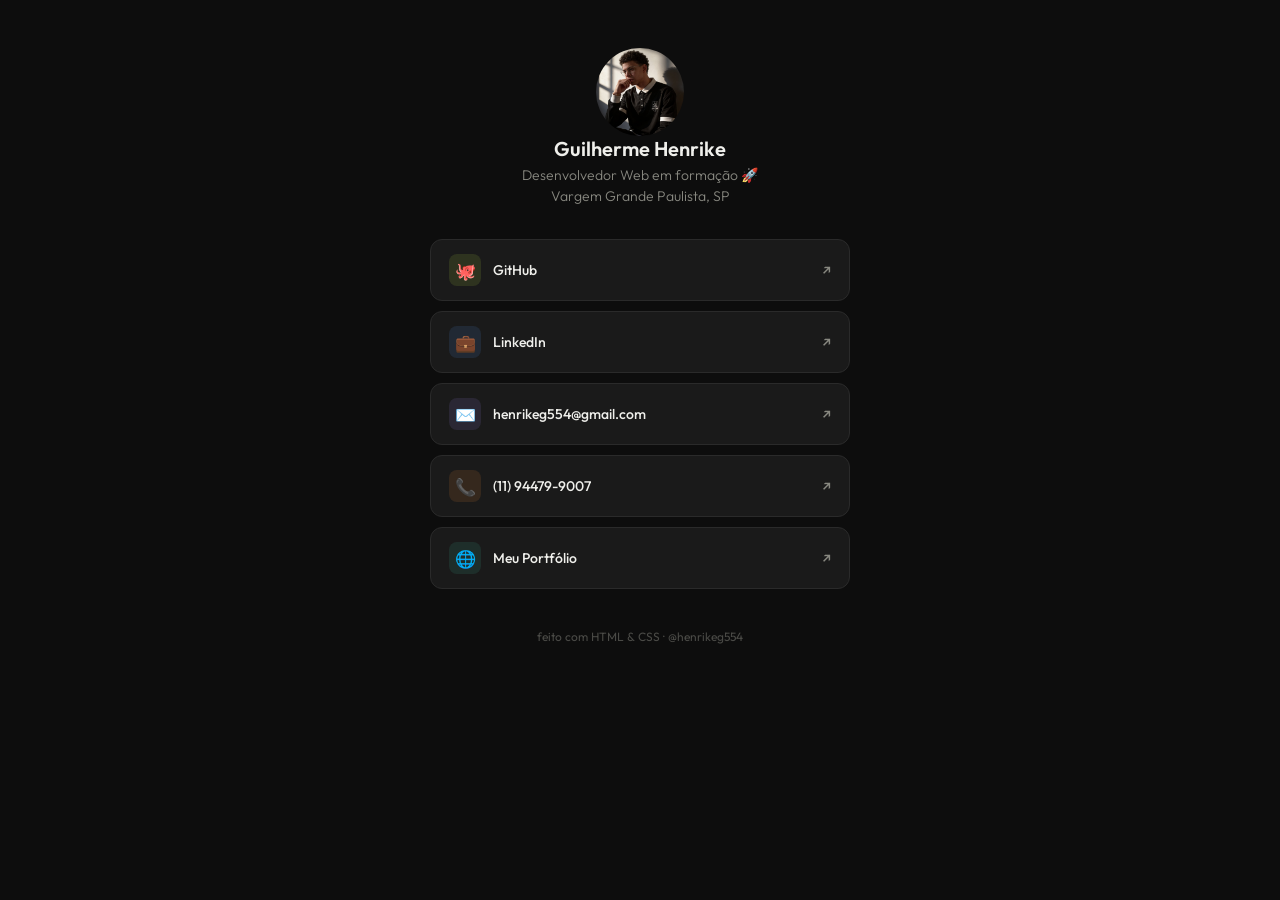
==== index.html @ 5b789f75 "Rename Dev.html to index.html" ====
<!DOCTYPE html>
<html lang="pt-BR">
<head>
  <meta charset="UTF-8"/>
  <meta name="viewport" content="width=device-width, initial-scale=1.0"/>
  <title>Guilherme Henrike · Links</title>
  <link rel="preconnect" href="https://fonts.googleapis.com"/>
  <link href="https://fonts.googleapis.com/css2?family=Outfit:wght@300;400;500;600&display=swap" rel="stylesheet"/>
  <style>
    *, *::before, *::after { box-sizing: border-box; margin: 0; padding: 0; }

    :root {
      --bg: #0D0D0D;
      --surface: #1A1A1A;
      --border: #2A2A2A;
      --text: #EFEFEB;
      --text2: #888880;
      --accent: #C8F04D;
      --accent2: #A8D030;
    }

    body {
      background: var(--bg);
      font-family: 'Outfit', sans-serif;
      min-height: 100vh;
      display: flex;
      justify-content: center;
      align-items: flex-start;
      padding: 3rem 1.5rem 4rem;
    }

    .container {
      width: 100%;
      max-width: 420px;
      display: flex;
      flex-direction: column;
      align-items: center;
      gap: 0;
    }

    .avatar {
      width: 88px; height: 88px;
      border-radius: 50%;
      background: var(--surface);
      border: 2px solid var(--border);
      display: flex;
      align-items: center;
      justify-content: center;
      font-size: 36px;
      margin-bottom: 1rem;
      animation: pop 0.5s cubic-bezier(.22,.68,0,1.4) forwards;
    }

    @keyframes pop {
      from { transform: scale(0.8); opacity: 0; }
      to   { transform: scale(1);   opacity: 1; }
    }

    .name {
      font-size: 20px;
      font-weight: 600;
      color: var(--text);
      margin-bottom: 4px;
      text-align: center;
    }

    .bio {
      font-size: 14px;
      color: var(--text2);
      text-align: center;
      font-weight: 300;
      margin-bottom: 2rem;
      line-height: 1.5;
    }

    .links {
      width: 100%;
      display: flex;
      flex-direction: column;
      gap: 10px;
    }

    .link-btn {
      width: 100%;
      display: flex;
      align-items: center;
      gap: 12px;
      padding: 14px 18px;
      background: var(--surface);
      border: 0.5px solid var(--border);
      border-radius: 12px;
      text-decoration: none;
      color: var(--text);
      font-size: 14px;
      font-weight: 500;
      font-family: 'Outfit', sans-serif;
      cursor: pointer;
      transition: border-color 0.2s, background 0.2s, transform 0.15s;
      opacity: 0;
      animation: slideUp 0.5s ease forwards;
    }

    .link-btn:hover {
      border-color: var(--accent);
      background: rgba(200,240,77,0.05);
      transform: translateY(-2px);
    }

    .link-btn:nth-child(1) { animation-delay: 0.1s; }
    .link-btn:nth-child(2) { animation-delay: 0.18s; }
    .link-btn:nth-child(3) { animation-delay: 0.26s; }
    .link-btn:nth-child(4) { animation-delay: 0.34s; }
    .link-btn:nth-child(5) { animation-delay: 0.42s; }

    @keyframes slideUp {
      from { opacity: 0; transform: translateY(12px); }
      to   { opacity: 1; transform: translateY(0); }
    }

    .link-icon {
      width: 32px; height: 32px;
      border-radius: 8px;
      display: flex; align-items: center; justify-content: center;
      font-size: 17px;
      flex-shrink: 0;
    }

    .link-icon.green  { background: rgba(200,240,77,0.12); }
    .link-icon.blue   { background: rgba(91,155,248,0.12); }
    .link-icon.purple { background: rgba(167,139,250,0.12); }
    .link-icon.orange { background: rgba(251,146,60,0.12); }
    .link-icon.teal   { background: rgba(62,201,167,0.12); }

    .link-label { flex: 1; }
    .link-arrow { font-size: 14px; color: var(--text2); transition: color 0.2s; }
    .link-btn:hover .link-arrow { color: var(--accent); }

    .footer {
      margin-top: 2.5rem;
      font-size: 12px;
      color: var(--text2);
      opacity: 0.5;
      text-align: center;
    }
  </style>
</head>
<body>
<div class="container">

  <img src="foto.jpeg" style="width:88px;height:88px;border-radius:50%;object-fit:cover;"> 

  <div class="name">Guilherme Henrike</div>
  <div class="bio">Desenvolvedor Web em formação 🚀<br/>Vargem Grande Paulista, SP</div>

  <div class="links">
    <a class="link-btn" href="https://github.com/henrikeg554" target="_blank" rel="noopener">
      <div class="link-icon green">🐙</div>
      <span class="link-label">GitHub</span>
      <span class="link-arrow">↗</span>
    </a>

    <a class="link-btn" href="https://www.linkedin.com" target="_blank" rel="noopener">
      <div class="link-icon blue">💼</div>
      <span class="link-label">LinkedIn</span>
      <span class="link-arrow">↗</span>
    </a>

    <a class="link-btn" href="mailto:henrikeg554@gmail.com">
      <div class="link-icon purple">✉️</div>
      <span class="link-label">henrikeg554@gmail.com</span>
      <span class="link-arrow">↗</span>
    </a>

    <a class="link-btn" href="tel:+5511944799007">
      <div class="link-icon orange">📞</div>
      <span class="link-label">(11) 94479-9007</span>
      <span class="link-arrow">↗</span>
    </a>

    <a class="link-btn" href="portfolio-guilherme-henrike.html">
      <div class="link-icon teal">🌐</div>
      <span class="link-label">Meu Portfólio</span>
      <span class="link-arrow">↗</span>
    </a>
  </div>

  <div class="footer">feito com HTML & CSS · @henrikeg554</div>

</div>
</body>
</html>
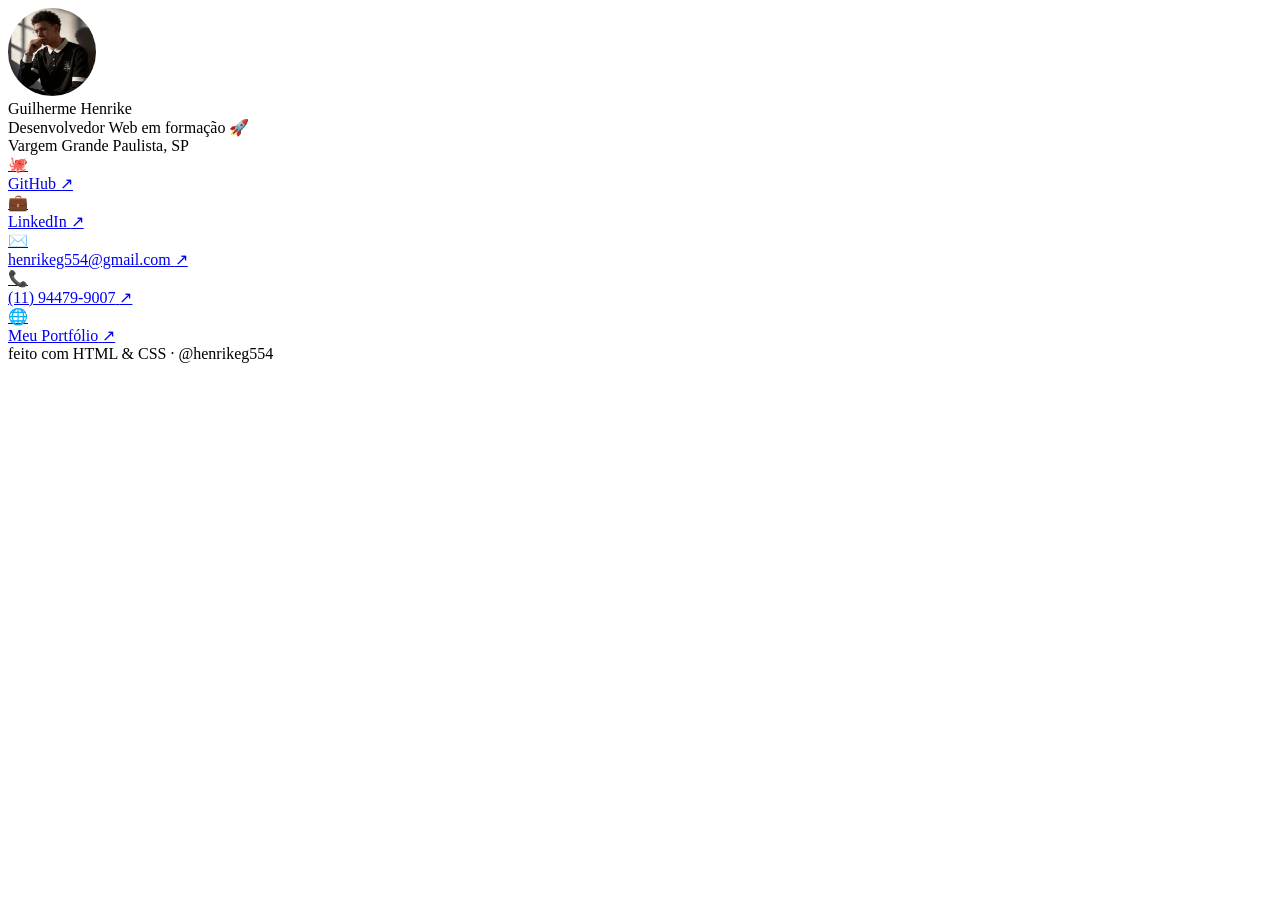
==== commit c8a9fd7d: "Fix HTML formatting and structure" ====
--- a/index.html
+++ b/index.html
@@ -6,143 +6,7 @@
   <title>Guilherme Henrike · Links</title>
   <link rel="preconnect" href="https://fonts.googleapis.com"/>
   <link href="https://fonts.googleapis.com/css2?family=Outfit:wght@300;400;500;600&display=swap" rel="stylesheet"/>
-  <style>
-    *, *::before, *::after { box-sizing: border-box; margin: 0; padding: 0; }
-
-    :root {
-      --bg: #0D0D0D;
-      --surface: #1A1A1A;
-      --border: #2A2A2A;
-      --text: #EFEFEB;
-      --text2: #888880;
-      --accent: #C8F04D;
-      --accent2: #A8D030;
-    }
-
-    body {
-      background: var(--bg);
-      font-family: 'Outfit', sans-serif;
-      min-height: 100vh;
-      display: flex;
-      justify-content: center;
-      align-items: flex-start;
-      padding: 3rem 1.5rem 4rem;
-    }
-
-    .container {
-      width: 100%;
-      max-width: 420px;
-      display: flex;
-      flex-direction: column;
-      align-items: center;
-      gap: 0;
-    }
-
-    .avatar {
-      width: 88px; height: 88px;
-      border-radius: 50%;
-      background: var(--surface);
-      border: 2px solid var(--border);
-      display: flex;
-      align-items: center;
-      justify-content: center;
-      font-size: 36px;
-      margin-bottom: 1rem;
-      animation: pop 0.5s cubic-bezier(.22,.68,0,1.4) forwards;
-    }
-
-    @keyframes pop {
-      from { transform: scale(0.8); opacity: 0; }
-      to   { transform: scale(1);   opacity: 1; }
-    }
-
-    .name {
-      font-size: 20px;
-      font-weight: 600;
-      color: var(--text);
-      margin-bottom: 4px;
-      text-align: center;
-    }
-
-    .bio {
-      font-size: 14px;
-      color: var(--text2);
-      text-align: center;
-      font-weight: 300;
-      margin-bottom: 2rem;
-      line-height: 1.5;
-    }
-
-    .links {
-      width: 100%;
-      display: flex;
-      flex-direction: column;
-      gap: 10px;
-    }
-
-    .link-btn {
-      width: 100%;
-      display: flex;
-      align-items: center;
-      gap: 12px;
-      padding: 14px 18px;
-      background: var(--surface);
-      border: 0.5px solid var(--border);
-      border-radius: 12px;
-      text-decoration: none;
-      color: var(--text);
-      font-size: 14px;
-      font-weight: 500;
-      font-family: 'Outfit', sans-serif;
-      cursor: pointer;
-      transition: border-color 0.2s, background 0.2s, transform 0.15s;
-      opacity: 0;
-      animation: slideUp 0.5s ease forwards;
-    }
-
-    .link-btn:hover {
-      border-color: var(--accent);
-      background: rgba(200,240,77,0.05);
-      transform: translateY(-2px);
-    }
-
-    .link-btn:nth-child(1) { animation-delay: 0.1s; }
-    .link-btn:nth-child(2) { animation-delay: 0.18s; }
-    .link-btn:nth-child(3) { animation-delay: 0.26s; }
-    .link-btn:nth-child(4) { animation-delay: 0.34s; }
-    .link-btn:nth-child(5) { animation-delay: 0.42s; }
-
-    @keyframes slideUp {
-      from { opacity: 0; transform: translateY(12px); }
-      to   { opacity: 1; transform: translateY(0); }
-    }
-
-    .link-icon {
-      width: 32px; height: 32px;
-      border-radius: 8px;
-      display: flex; align-items: center; justify-content: center;
-      font-size: 17px;
-      flex-shrink: 0;
-    }
-
-    .link-icon.green  { background: rgba(200,240,77,0.12); }
-    .link-icon.blue   { background: rgba(91,155,248,0.12); }
-    .link-icon.purple { background: rgba(167,139,250,0.12); }
-    .link-icon.orange { background: rgba(251,146,60,0.12); }
-    .link-icon.teal   { background: rgba(62,201,167,0.12); }
-
-    .link-label { flex: 1; }
-    .link-arrow { font-size: 14px; color: var(--text2); transition: color 0.2s; }
-    .link-btn:hover .link-arrow { color: var(--accent); }
-
-    .footer {
-      margin-top: 2.5rem;
-      font-size: 12px;
-      color: var(--text2);
-      opacity: 0.5;
-      text-align: center;
-    }
-  </style>
+  
 </head>
 <body>
 <div class="container">
@@ -159,7 +23,7 @@
       <span class="link-arrow">↗</span>
     </a>
 
-    <a class="link-btn" href="https://www.linkedin.com" target="_blank" rel="noopener">
+    <a class="link-btn" href="https://www.linkedin.com/in/guilhermeh-dev?trk=contact-info" target="_blank" rel="noopener">
       <div class="link-icon blue">💼</div>
       <span class="link-label">LinkedIn</span>
       <span class="link-arrow">↗</span>
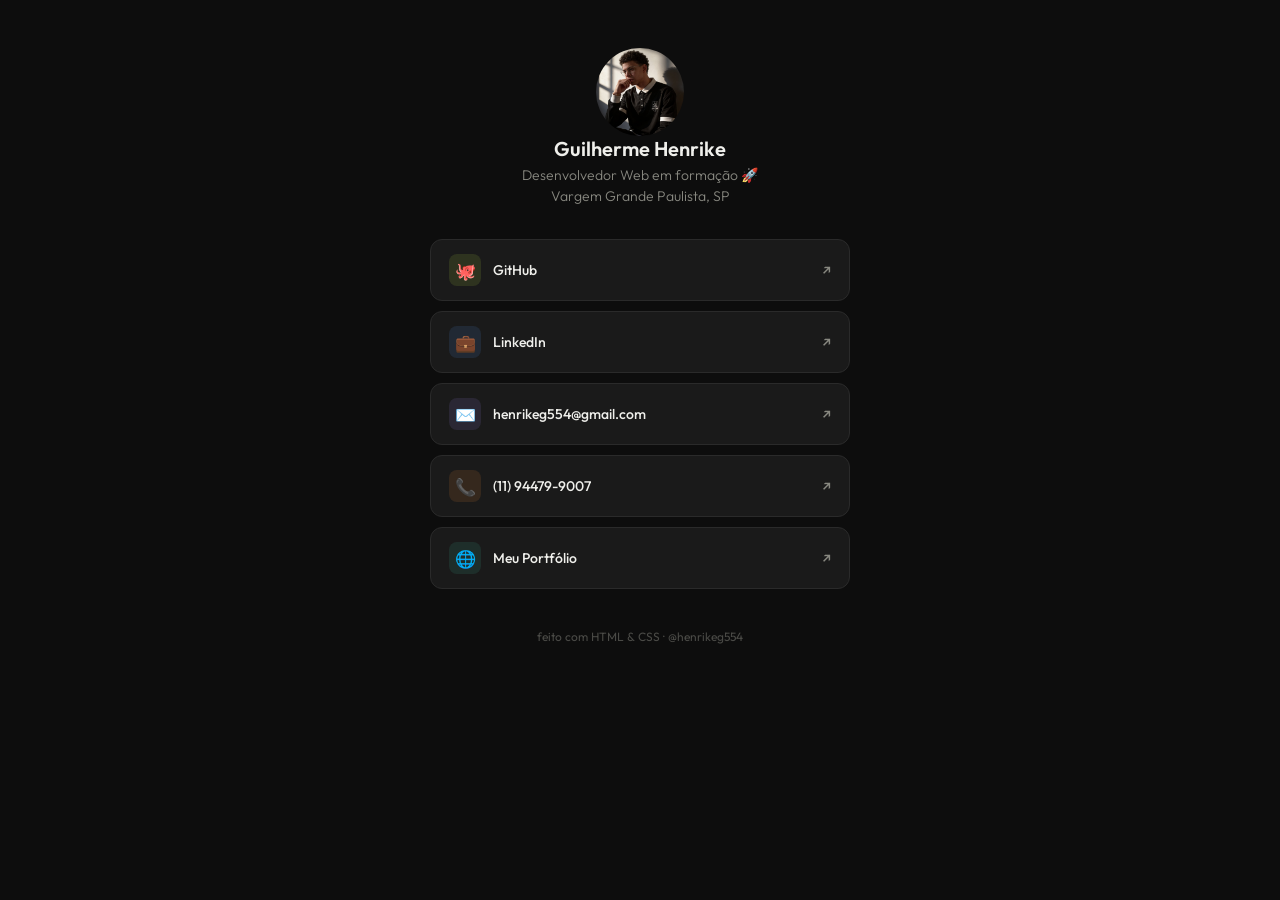
==== commit 7bee3f47: "Add stylesheet link to index.html Added a stylesheet link to the head section." ====
--- a/index.html
+++ b/index.html
@@ -6,7 +6,8 @@
   <title>Guilherme Henrike · Links</title>
   <link rel="preconnect" href="https://fonts.googleapis.com"/>
   <link href="https://fonts.googleapis.com/css2?family=Outfit:wght@300;400;500;600&display=swap" rel="stylesheet"/>
-  
+
+  <link rel="stylesheet" href="style.css">
 </head>
 <body>
 <div class="container">
--- a/style.css
+++ b/style.css
@@ -0,0 +1,135 @@
+ *, *::before, *::after { box-sizing: border-box; margin: 0; padding: 0; }
+
+    :root {
+      --bg: #0D0D0D;
+      --surface: #1A1A1A;
+      --border: #2A2A2A;
+      --text: #EFEFEB;
+      --text2: #888880;
+      --accent: #C8F04D;
+      --accent2: #A8D030;
+    }
+
+    body {
+      background: var(--bg);
+      font-family: 'Outfit', sans-serif;
+      min-height: 100vh;
+      display: flex;
+      justify-content: center;
+      align-items: flex-start;
+      padding: 3rem 1.5rem 4rem;
+    }
+
+    .container {
+      width: 100%;
+      max-width: 420px;
+      display: flex;
+      flex-direction: column;
+      align-items: center;
+      gap: 0;
+    }
+
+    .avatar {
+      width: 88px; height: 88px;
+      border-radius: 50%;
+      background: var(--surface);
+      border: 2px solid var(--border);
+      display: flex;
+      align-items: center;
+      justify-content: center;
+      font-size: 36px;
+      margin-bottom: 1rem;
+      animation: pop 0.5s cubic-bezier(.22,.68,0,1.4) forwards;
+    }
+
+    @keyframes pop {
+      from { transform: scale(0.8); opacity: 0; }
+      to   { transform: scale(1);   opacity: 1; }
+    }
+
+    .name {
+      font-size: 20px;
+      font-weight: 600;
+      color: var(--text);
+      margin-bottom: 4px;
+      text-align: center;
+    }
+
+    .bio {
+      font-size: 14px;
+      color: var(--text2);
+      text-align: center;
+      font-weight: 300;
+      margin-bottom: 2rem;
+      line-height: 1.5;
+    }
+
+    .links {
+      width: 100%;
+      display: flex;
+      flex-direction: column;
+      gap: 10px;
+    }
+
+    .link-btn {
+      width: 100%;
+      display: flex;
+      align-items: center;
+      gap: 12px;
+      padding: 14px 18px;
+      background: var(--surface);
+      border: 0.5px solid var(--border);
+      border-radius: 12px;
+      text-decoration: none;
+      color: var(--text);
+      font-size: 14px;
+      font-weight: 500;
+      font-family: 'Outfit', sans-serif;
+      cursor: pointer;
+      transition: border-color 0.2s, background 0.2s, transform 0.15s;
+      opacity: 0;
+      animation: slideUp 0.5s ease forwards;
+    }
+
+    .link-btn:hover {
+      border-color: var(--accent);
+      background: rgba(200,240,77,0.05);
+      transform: translateY(-2px);
+    }
+
+    .link-btn:nth-child(1) { animation-delay: 0.1s; }
+    .link-btn:nth-child(2) { animation-delay: 0.18s; }
+    .link-btn:nth-child(3) { animation-delay: 0.26s; }
+    .link-btn:nth-child(4) { animation-delay: 0.34s; }
+    .link-btn:nth-child(5) { animation-delay: 0.42s; }
+
+    @keyframes slideUp {
+      from { opacity: 0; transform: translateY(12px); }
+      to   { opacity: 1; transform: translateY(0); }
+    }
+
+    .link-icon {
+      width: 32px; height: 32px;
+      border-radius: 8px;
+      display: flex; align-items: center; justify-content: center;
+      font-size: 17px;
+      flex-shrink: 0;
+    }
+
+    .link-icon.green  { background: rgba(200,240,77,0.12); }
+    .link-icon.blue   { background: rgba(91,155,248,0.12); }
+    .link-icon.purple { background: rgba(167,139,250,0.12); }
+    .link-icon.orange { background: rgba(251,146,60,0.12); }
+    .link-icon.teal   { background: rgba(62,201,167,0.12); }
+
+    .link-label { flex: 1; }
+    .link-arrow { font-size: 14px; color: var(--text2); transition: color 0.2s; }
+    .link-btn:hover .link-arrow { color: var(--accent); }
+
+    .footer {
+      margin-top: 2.5rem;
+      font-size: 12px;
+      color: var(--text2);
+      opacity: 0.5;
+      text-align: center;
+    }
